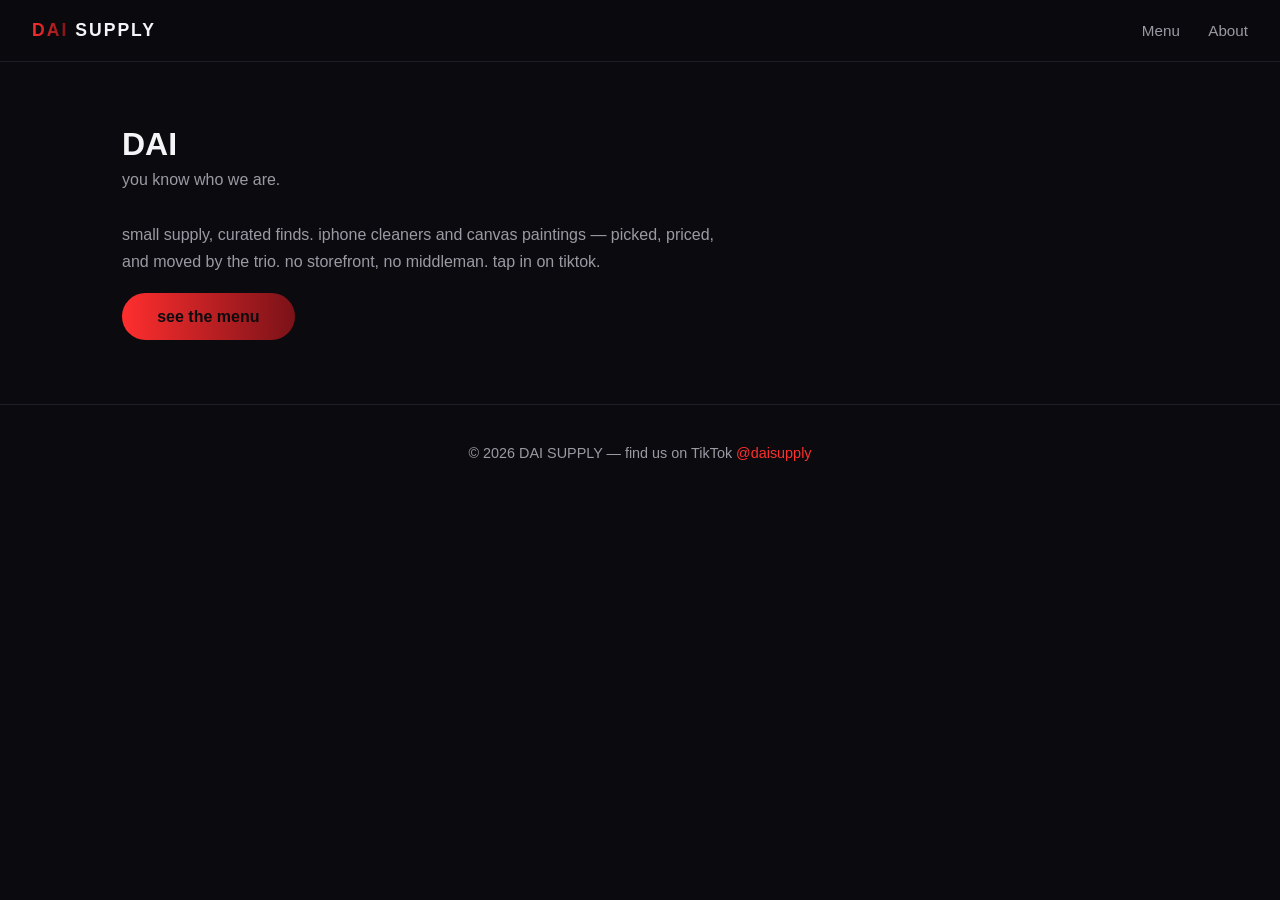
==== about.html @ 55106554 "split into home/menu/about pages with shared theme" ====
<!DOCTYPE html>
<html lang="en">
<head>
<meta charset="UTF-8">
<meta name="viewport" content="width=device-width, initial-scale=1.0">
<title>About — DAI SUPPLY</title>
<meta name="description" content="About DAI SUPPLY.">
<link rel="stylesheet" href="styles.css">
</head>
<body>

<nav>
  <a class="logo" href="index.html"><span>DAI</span> SUPPLY</a>
  <div>
    <a class="links" href="menu.html">Menu</a>
    <a class="links" href="about.html">About</a>
  </div>
</nav>

<section>
  <h2>DAI</h2>
  <p class="sub">you know who we are.</p>
  <p style="color: var(--muted); max-width: 600px; line-height: 1.7;">
    small supply, curated finds. iphone cleaners and canvas paintings —
    picked, priced, and moved by the trio. no storefront, no middleman.
    tap in on tiktok.
  </p>
  <br>
  <a class="btn" href="menu.html">see the menu</a>
</section>

<footer>
  © 2026 DAI SUPPLY — find us on TikTok <a href="https://www.tiktok.com/@daisupply" target="_blank" rel="noopener">@daisupply</a>
</footer>

</body>
</html>
---- styles.css ----
* { margin: 0; padding: 0; box-sizing: border-box; }
:root {
  --bg: #0b0b0f;
  --card: #14141b;
  --cyan: #ff2e2e;
  --pink: #7a1218;
  --text: #f5f5f7;
  --muted: #9a9aa5;
}
html { scroll-behavior: smooth; }
body {
  background: var(--bg);
  color: var(--text);
  font-family: -apple-system, BlinkMacSystemFont, "Segoe UI", Roboto, Helvetica, Arial, sans-serif;
  overflow-x: hidden;
}
nav {
  display: flex; justify-content: space-between; align-items: center;
  padding: 1.25rem 2rem;
  position: sticky; top: 0; z-index: 10;
  background: rgba(11,11,15,.85); backdrop-filter: blur(12px);
  border-bottom: 1px solid #1e1e28;
}
.logo { font-weight: 900; letter-spacing: 2px; font-size: 1.1rem; color: var(--text); text-decoration: none; }
.logo span {
  background: linear-gradient(90deg, var(--cyan), var(--pink));
  -webkit-background-clip: text; background-clip: text; color: transparent;
}
nav a.links { color: var(--muted); text-decoration: none; margin-left: 1.5rem; font-size: .95rem; }
nav a.links:hover { color: var(--text); }
.hero {
  text-align: center;
  padding: 6rem 1.5rem 4rem;
  background: radial-gradient(ellipse 60% 50% at 50% 0%, rgba(255,46,46,.10), transparent),
              radial-gradient(ellipse 60% 50% at 50% 100%, rgba(122,18,24,.12), transparent);
}
.hero h1 {
  font-size: clamp(3rem, 10vw, 6.5rem);
  font-weight: 900; letter-spacing: 4px; line-height: 1;
  background: linear-gradient(90deg, var(--cyan), var(--pink));
  -webkit-background-clip: text; background-clip: text; color: transparent;
}
.hero p { color: var(--muted); margin: 1.25rem 0 2rem; font-size: 1.1rem; }
.btn {
  display: inline-block;
  padding: .9rem 2.2rem; border-radius: 999px;
  background: linear-gradient(90deg, var(--cyan), var(--pink));
  color: #0b0b0f; font-weight: 800; text-decoration: none;
  transition: transform .15s ease;
}
.btn:hover { transform: scale(1.05); }
.marquee {
  overflow: hidden; white-space: nowrap;
  border-top: 1px solid #1e1e28; border-bottom: 1px solid #1e1e28;
  padding: .8rem 0; color: var(--muted); font-size: .9rem; letter-spacing: 3px;
}
.marquee span { display: inline-block; padding-left: 100%; animation: slide 18s linear infinite; }
@keyframes slide { to { transform: translateX(-100%); } }
section { padding: 4rem 2rem; max-width: 1100px; margin: 0 auto; }
h2 { font-size: 2rem; font-weight: 800; margin-bottom: .5rem; }
.sub { color: var(--muted); margin-bottom: 2rem; }
.grid { display: grid; grid-template-columns: repeat(auto-fit, minmax(240px, 1fr)); gap: 1.25rem; }
.card {
  background: var(--card); border: 1px solid #22222e; border-radius: 16px;
  overflow: hidden; transition: transform .15s ease, border-color .15s ease;
  text-decoration: none; color: var(--text); display: block;
}
.card:hover { transform: translateY(-4px); border-color: var(--pink); }
.art { height: 150px; display: flex; align-items: center; justify-content: center;
       font-size: 2.6rem; font-weight: 900; color: rgba(255,255,255,.85); letter-spacing: 2px; }
.a1 { background: linear-gradient(135deg, #ff2e2e22, #7a121833), linear-gradient(135deg,#0a0a0c,#140a0b); }
.a2 { background: linear-gradient(135deg, #7a121844, #ff2e2e22), linear-gradient(135deg,#140a0b,#0a0a0c); }
.card .body { padding: 1.1rem 1.25rem 1.4rem; }
.card h3 { font-size: 1.15rem; margin-bottom: .35rem; }
.card p { color: var(--muted); font-size: .9rem; margin-bottom: .8rem; }
.price { font-size: 1.6rem; font-weight: 900; margin-bottom: .8rem;
  background: linear-gradient(90deg, var(--cyan), var(--pink));
  -webkit-background-clip: text; background-clip: text; color: transparent; }
.badge {
  display: inline-block; font-size: .72rem; font-weight: 700; letter-spacing: 1px;
  padding: .3rem .7rem; border-radius: 999px;
  border: 1px solid var(--cyan); color: var(--cyan);
}
.deal {
  background: var(--card); border: 1px solid #22222e; border-radius: 14px;
  padding: 1.4rem 1.6rem; margin-bottom: 1rem;
  display: flex; justify-content: space-between; align-items: center; flex-wrap: wrap; gap: .75rem;
}
.deal h3 { font-size: 1.1rem; }
.deal h3 .tag {
  font-size: .7rem; font-weight: 800; letter-spacing: 1px; margin-left: .6rem;
  padding: .25rem .65rem; border-radius: 999px; vertical-align: middle;
  background: linear-gradient(90deg, var(--cyan), var(--pink)); color: #0b0b0f;
}
.deal .prices { color: var(--muted); font-size: .95rem; }
.deal .prices b { color: var(--text); }
footer {
  text-align: center; padding: 2.5rem 1rem; color: var(--muted);
  border-top: 1px solid #1e1e28; font-size: .9rem;
}
footer a { color: var(--cyan); text-decoration: none; }
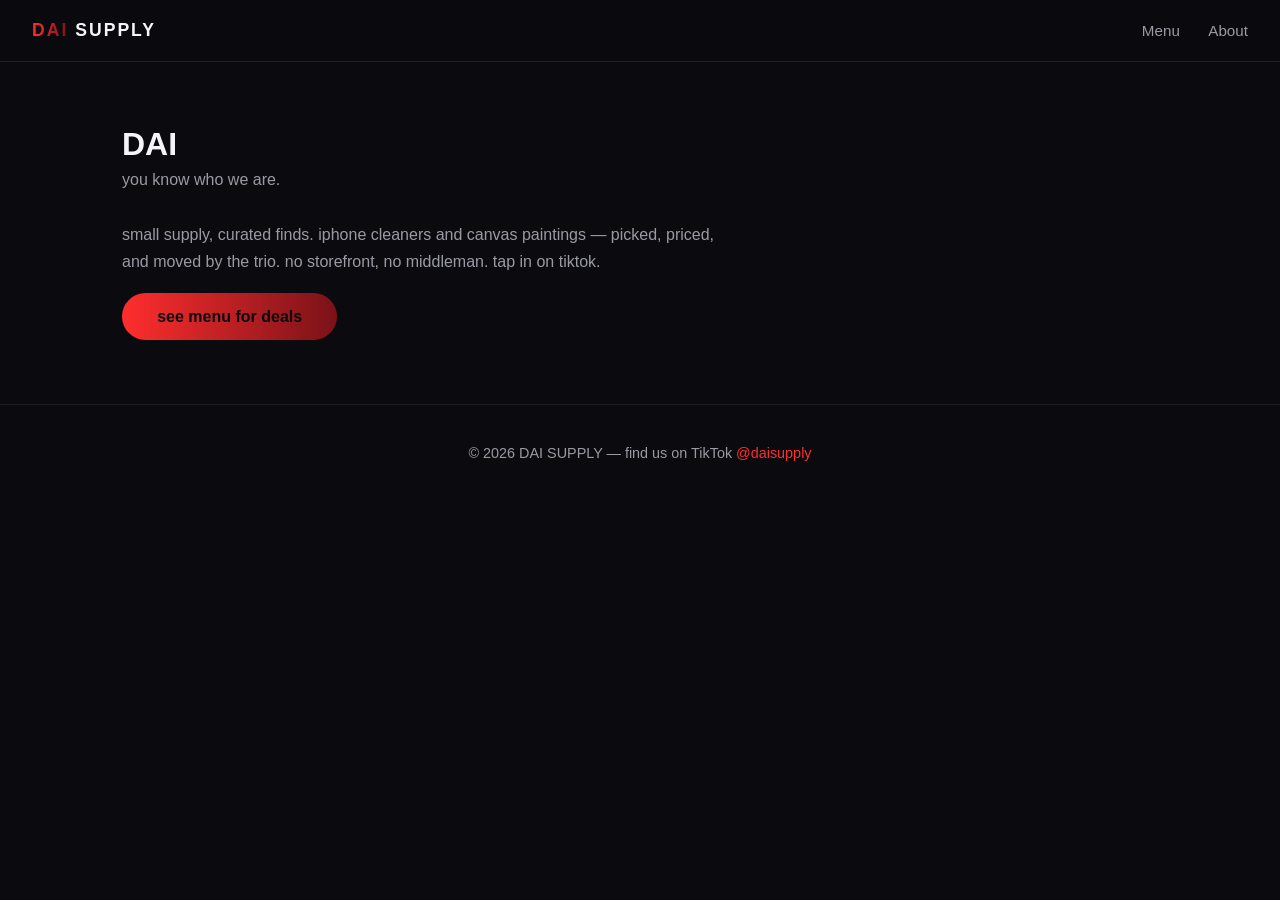
==== commit 682eaacd: "button now says see menu for deals" ====
--- a/about.html
+++ b/about.html
@@ -26,7 +26,7 @@
     tap in on tiktok.
   </p>
   <br>
-  <a class="btn" href="menu.html">see the menu</a>
+  <a class="btn" href="menu.html">see menu for deals</a>
 </section>
 
 <footer>
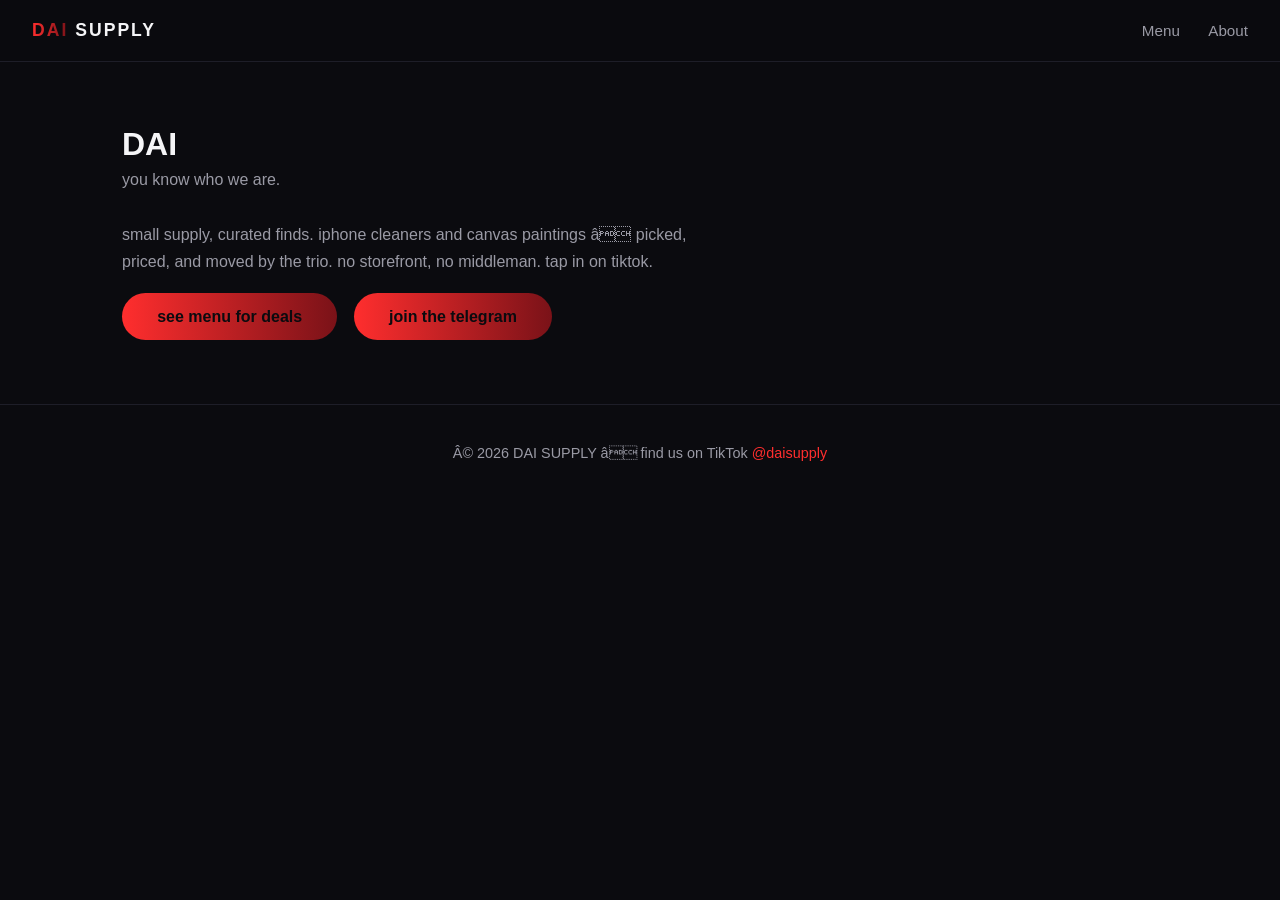
==== commit 62109c43: "add telegram button to about page" ====
--- a/about.html
+++ b/about.html
@@ -3,7 +3,7 @@
 <head>
 <meta charset="UTF-8">
 <meta name="viewport" content="width=device-width, initial-scale=1.0">
-<title>About — DAI SUPPLY</title>
+<title>About â DAI SUPPLY</title>
 <meta name="description" content="About DAI SUPPLY.">
 <link rel="stylesheet" href="styles.css">
 </head>
@@ -21,16 +21,17 @@
   <h2>DAI</h2>
   <p class="sub">you know who we are.</p>
   <p style="color: var(--muted); max-width: 600px; line-height: 1.7;">
-    small supply, curated finds. iphone cleaners and canvas paintings —
+    small supply, curated finds. iphone cleaners and canvas paintings â
     picked, priced, and moved by the trio. no storefront, no middleman.
     tap in on tiktok.
   </p>
   <br>
   <a class="btn" href="menu.html">see menu for deals</a>
+  <a class="btn" href="https://t.me/+RZg2uuodKc0yZDEx" target="_blank" rel="noopener" style="margin-left: .75rem;">join the telegram</a>
 </section>
 
 <footer>
-  © 2026 DAI SUPPLY — find us on TikTok <a href="https://www.tiktok.com/@daisupply" target="_blank" rel="noopener">@daisupply</a>
+  Â© 2026 DAI SUPPLY â find us on TikTok <a href="https://www.tiktok.com/@daisupply" target="_blank" rel="noopener">@daisupply</a>
 </footer>
 
 </body>
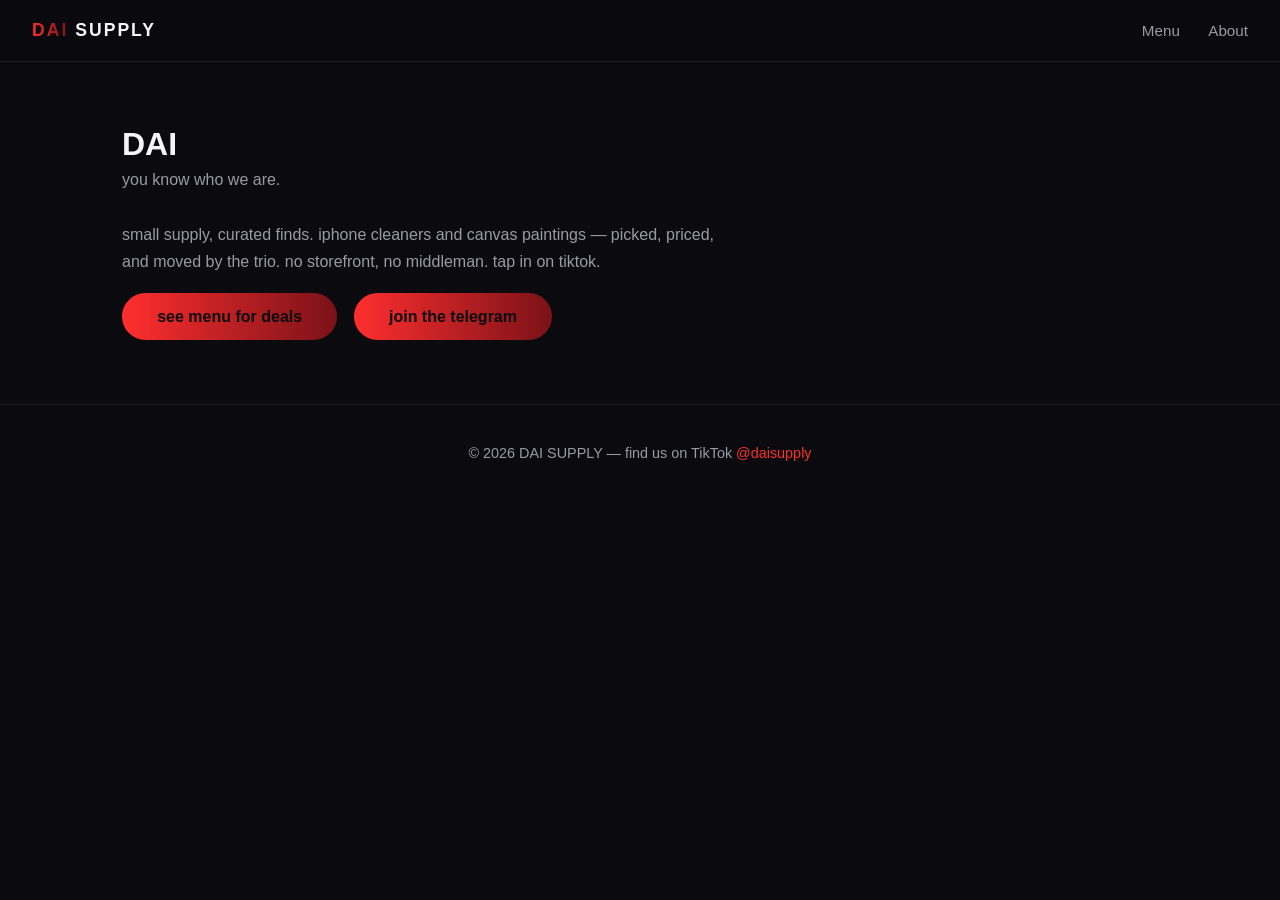
==== commit a47f113c: "fix encoding: use html entities on about page" ====
--- a/about.html
+++ b/about.html
@@ -3,7 +3,7 @@
 <head>
 <meta charset="UTF-8">
 <meta name="viewport" content="width=device-width, initial-scale=1.0">
-<title>About â DAI SUPPLY</title>
+<title>About &mdash; DAI SUPPLY</title>
 <meta name="description" content="About DAI SUPPLY.">
 <link rel="stylesheet" href="styles.css">
 </head>
@@ -21,7 +21,7 @@
   <h2>DAI</h2>
   <p class="sub">you know who we are.</p>
   <p style="color: var(--muted); max-width: 600px; line-height: 1.7;">
-    small supply, curated finds. iphone cleaners and canvas paintings â
+    small supply, curated finds. iphone cleaners and canvas paintings &mdash;
     picked, priced, and moved by the trio. no storefront, no middleman.
     tap in on tiktok.
   </p>
@@ -31,7 +31,7 @@
 </section>
 
 <footer>
-  Â© 2026 DAI SUPPLY â find us on TikTok <a href="https://www.tiktok.com/@daisupply" target="_blank" rel="noopener">@daisupply</a>
+  &copy; 2026 DAI SUPPLY &mdash; find us on TikTok <a href="https://www.tiktok.com/@daisupply" target="_blank" rel="noopener">@daisupply</a>
 </footer>
 
 </body>
